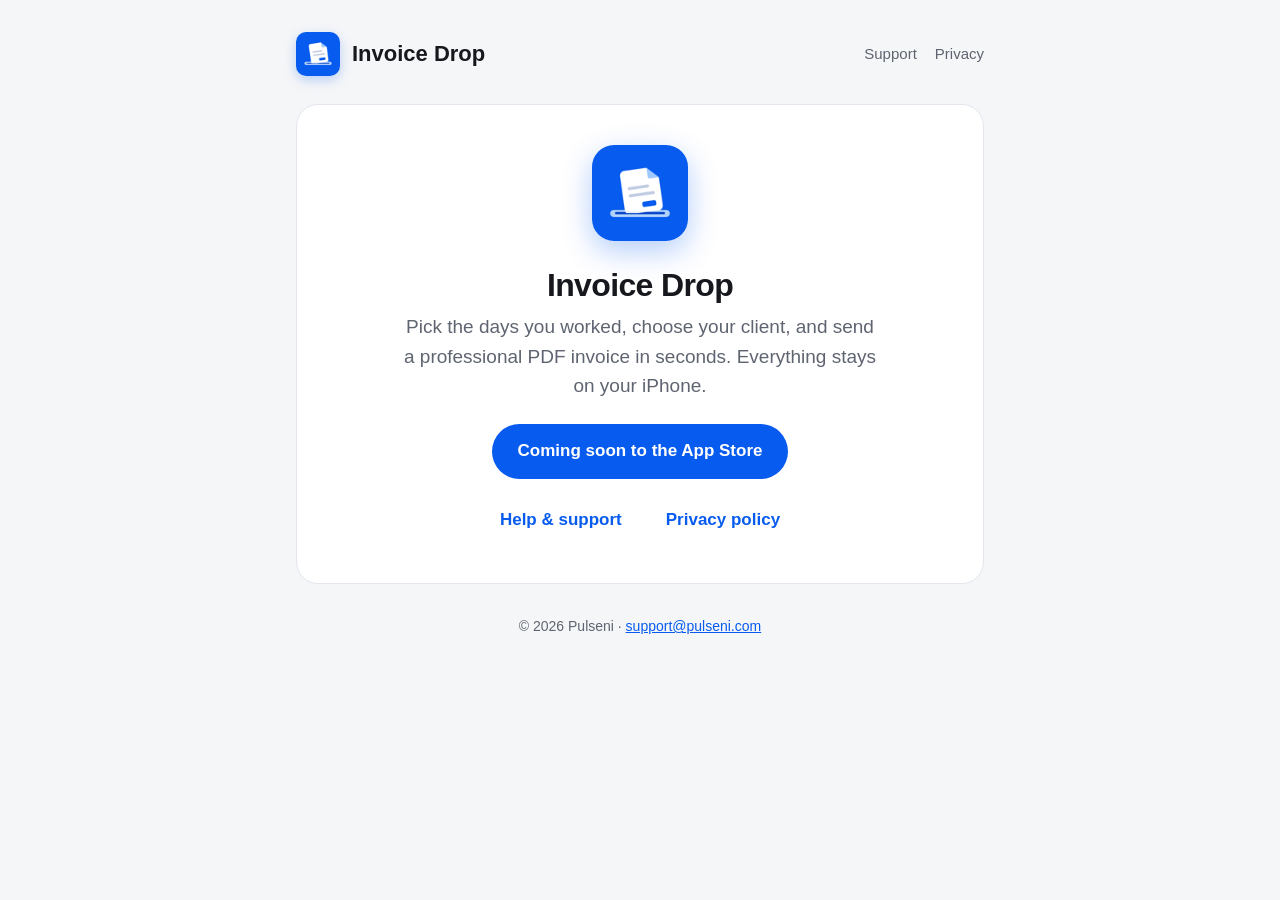
==== index.html @ 2502c218 "Invoice Drop site: home, support and privacy pages Co-Authored-By: Claude Opus 5.5 <noreply@anthropi" ====
<!doctype html>
<html lang="en-GB"><head><meta charset="utf-8">
<meta name="viewport" content="width=device-width,initial-scale=1">
<title>Invoice Drop</title><meta name="description" content="Simple invoices from the days you worked, as a real PDF, on your iPhone.">
<link rel="icon" href="logo.png"><link rel="stylesheet" href="style.css">
</head><body><div class="wrap">
<header><a href=""><img src="logo.png" alt=""><span>Invoice Drop</span></a><nav><a href="support/">Support</a><a href="privacy/">Privacy</a></nav></header>
<main class="card hero">
<img src="logo.png" alt="Invoice Drop app icon">
<h1>Invoice Drop</h1>
<p>Pick the days you worked, choose your client, and send a professional PDF invoice in seconds. Everything stays on your iPhone.</p>
<span class="btn">Coming soon to the App Store</span>
<div class="links"><a href="support/">Help &amp; support</a><a href="privacy/">Privacy policy</a></div>
</main>
<footer>© 2026 Pulseni · <a href="mailto:support@pulseni.com">support@pulseni.com</a></footer>
</div></body></html>
---- style.css ----
:root{--brand:#075BEE;--bg:#F5F6F8;--card:#FFFFFF;--text:#16181D;--muted:#5E6470;--line:#E3E6EC}
@media (prefers-color-scheme:dark){:root{--brand:#2F6BFF;--bg:#0E1014;--card:#171A20;--text:#F2F3F5;--muted:#A0A6B1;--line:#262A32}}
*{box-sizing:border-box}
body{margin:0;background:var(--bg);color:var(--text);font:17px/1.55 -apple-system,BlinkMacSystemFont,"SF Pro Text","Segoe UI",Roboto,sans-serif;-webkit-font-smoothing:antialiased}
.wrap{max-width:720px;margin:0 auto;padding:24px 16px 64px}
header{display:flex;align-items:center;gap:12px;margin:8px 0 28px}
header a{display:flex;align-items:center;gap:12px;color:inherit;text-decoration:none}
header img{width:44px;height:44px;border-radius:10px;box-shadow:0 4px 12px rgba(7,91,238,.25)}
header span{font-weight:700;font-size:22px}
nav{margin-left:auto;display:flex;gap:18px;font-size:15px}
nav a{color:var(--muted);text-decoration:none}nav a:hover,nav a[aria-current]{color:var(--brand)}
.card{background:var(--card);border:1px solid var(--line);border-radius:22px;padding:28px 24px}
h1{font-size:32px;line-height:1.15;margin:0 0 8px;letter-spacing:-.02em}
h2{font-size:20px;margin:28px 0 8px}
p,li{color:var(--text)}.muted,em{color:var(--muted);font-style:normal}
a{color:var(--brand)}ul{padding-left:22px}li{margin:6px 0}
.hero{text-align:center;padding:40px 24px}
.hero img{width:96px;height:96px;border-radius:22px;box-shadow:0 10px 30px rgba(7,91,238,.3);margin-bottom:18px}
.hero p{font-size:19px;color:var(--muted);max-width:480px;margin:0 auto 24px}
.btn{display:inline-block;background:var(--brand);color:#fff;text-decoration:none;font-weight:600;padding:14px 26px;border-radius:999px}
.links{display:flex;gap:12px;justify-content:center;flex-wrap:wrap;margin-top:18px}
.links a{color:var(--brand);text-decoration:none;font-weight:600;padding:10px 16px}
footer{margin-top:32px;text-align:center;font-size:14px;color:var(--muted)}
@media (max-width:480px){h1{font-size:27px}nav{gap:12px}header span{font-size:19px}}
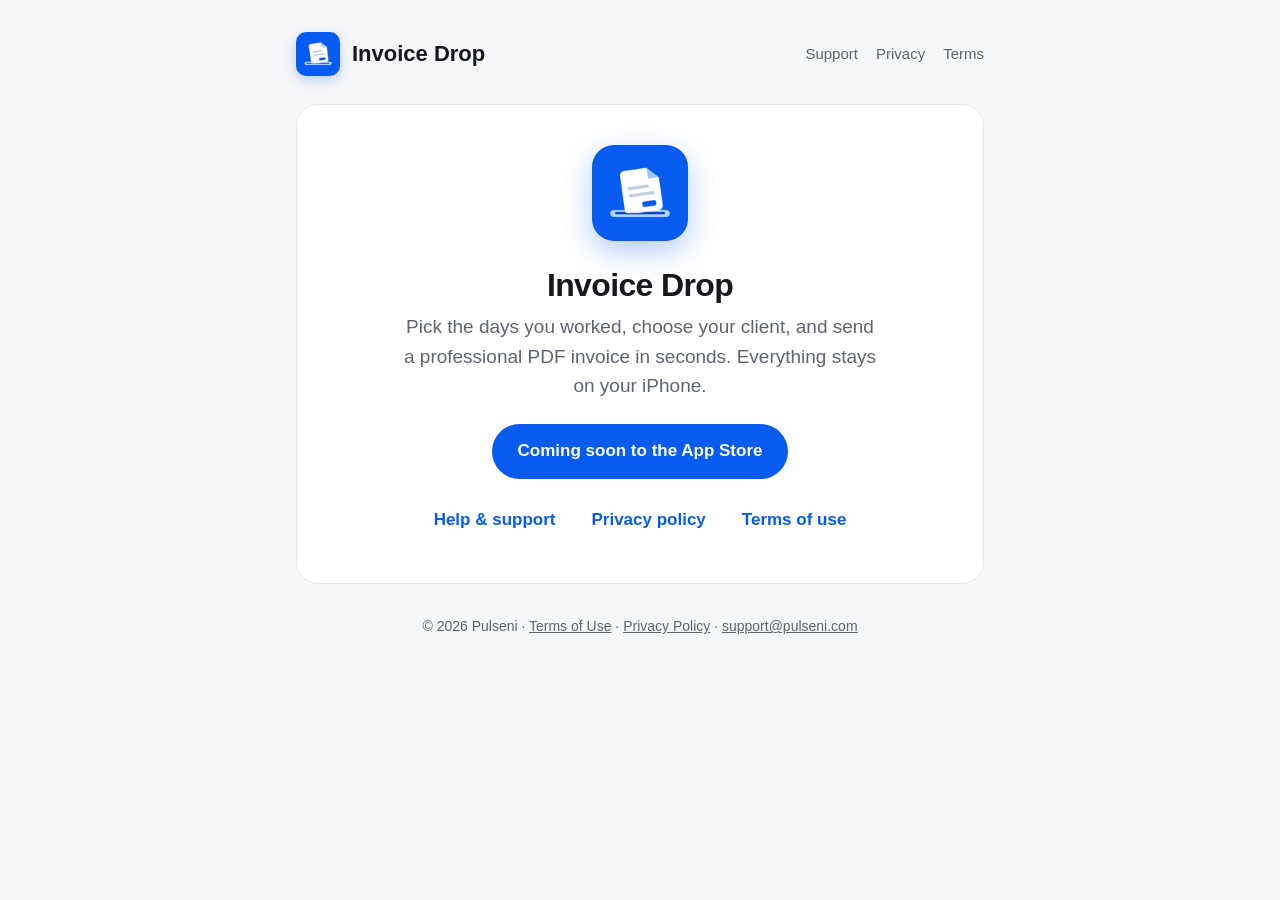
==== commit e634dc7b: "Add Terms of Use page; build script rebuilds pages from the app's texts Co-Authored-By: Claude Opus " ====
--- a/index.html
+++ b/index.html
@@ -4,13 +4,13 @@
 <title>Invoice Drop</title><meta name="description" content="Simple invoices from the days you worked, as a real PDF, on your iPhone.">
 <link rel="icon" href="logo.png"><link rel="stylesheet" href="style.css">
 </head><body><div class="wrap">
-<header><a href=""><img src="logo.png" alt=""><span>Invoice Drop</span></a><nav><a href="support/">Support</a><a href="privacy/">Privacy</a></nav></header>
+<header><a href=""><img src="logo.png" alt=""><span>Invoice Drop</span></a><nav><a href="support/">Support</a><a href="privacy/">Privacy</a><a href="terms/">Terms</a></nav></header>
 <main class="card hero">
 <img src="logo.png" alt="Invoice Drop app icon">
 <h1>Invoice Drop</h1>
 <p>Pick the days you worked, choose your client, and send a professional PDF invoice in seconds. Everything stays on your iPhone.</p>
 <span class="btn">Coming soon to the App Store</span>
-<div class="links"><a href="support/">Help &amp; support</a><a href="privacy/">Privacy policy</a></div>
+<div class="links"><a href="support/">Help &amp; support</a><a href="privacy/">Privacy policy</a><a href="terms/">Terms of use</a></div>
 </main>
-<footer>© 2026 Pulseni · <a href="mailto:support@pulseni.com">support@pulseni.com</a></footer>
+<footer>© 2026 Pulseni · <a href="terms/">Terms of Use</a> · <a href="privacy/">Privacy Policy</a> · <a href="mailto:support@pulseni.com">support@pulseni.com</a></footer>
 </div></body></html>
--- a/style.css
+++ b/style.css
@@ -18,7 +18,8 @@
 .hero img{width:96px;height:96px;border-radius:22px;box-shadow:0 10px 30px rgba(7,91,238,.3);margin-bottom:18px}
 .hero p{font-size:19px;color:var(--muted);max-width:480px;margin:0 auto 24px}
 .btn{display:inline-block;background:var(--brand);color:#fff;text-decoration:none;font-weight:600;padding:14px 26px;border-radius:999px}
-.links{display:flex;gap:12px;justify-content:center;flex-wrap:wrap;margin-top:18px}
+.links{display:flex;gap:4px;justify-content:center;flex-wrap:wrap;margin-top:18px}
 .links a{color:var(--brand);text-decoration:none;font-weight:600;padding:10px 16px}
 footer{margin-top:32px;text-align:center;font-size:14px;color:var(--muted)}
 @media (max-width:480px){h1{font-size:27px}nav{gap:12px}header span{font-size:19px}}
+footer a{color:var(--muted)}
